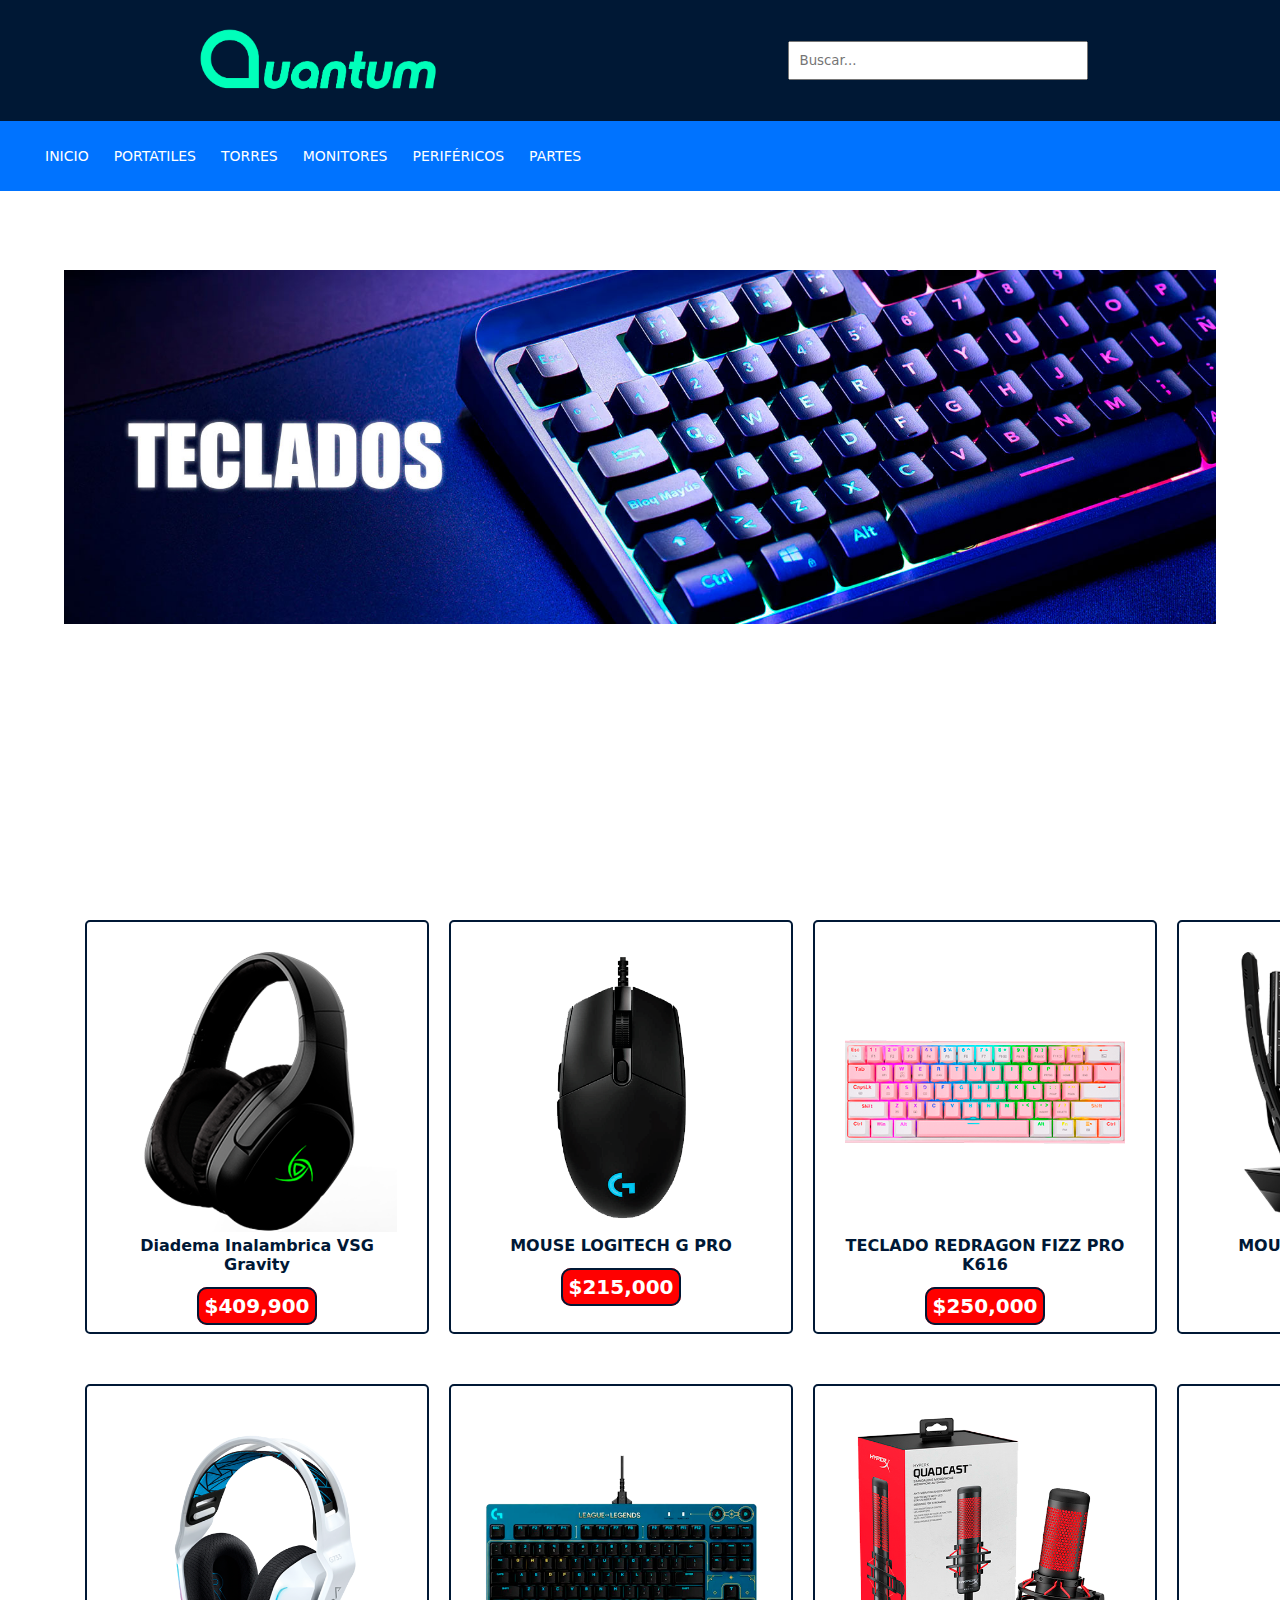
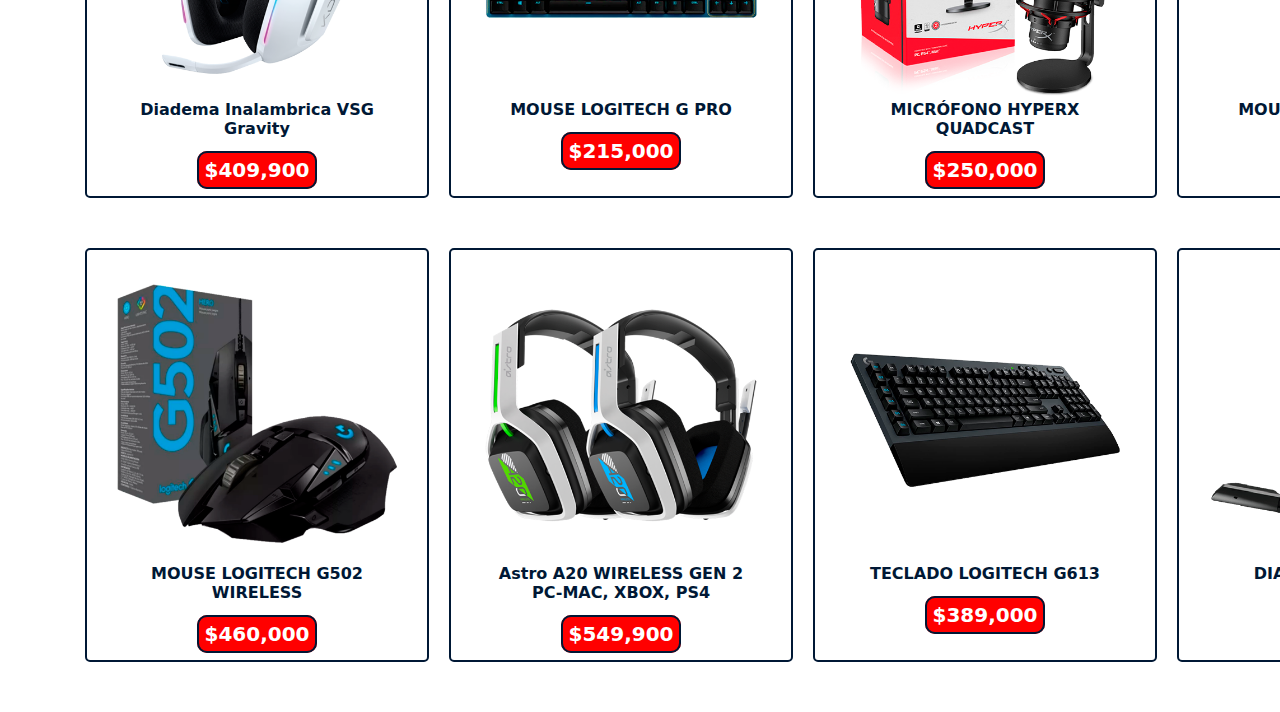
==== index.html @ 3e47e155 "v1.0.01" ====
<!DOCTYPE html>
<html lang="en">
<head>
    <meta charset="UTF-8">
    <meta http-equiv="X-UA-Compatible" content="IE=edge">
    <meta name="viewport" content="width=device-width, initial-scale=1.0">
    <link rel="shortcut icon" href="img/quantum-logo.png">
    <link rel="stylesheet" href="css/estilos.css">
    <link rel="stylesheet" href="css/slider.css">
    
    <title>Quantum</title>
</head>
<body>
    <header>
        <div class="header_sup">
             <div class="logo">
                <a href="index.html">
                    <img src="img/quantum-logo-horizontal.png" alt="">
                </a>
             </div>
             <div class="buscador">
                <input type="search" placeholder="Buscar... ">
             </div>
        </div>
        <div class="contenedor">
            <div class="menu">
                <nav>
                    <ul>
                        <li><a href="index.html">Inicio</a></li>
                        <li><a href="html/portatiles.html">Portatiles</a></li>
                        <li><a href="html/torres.html">Torres</a></li>
                        <li><a href="html/monitores.html">Monitores</a></li>
                        <li><a href="#">Periféricos</a>
                        <ul>
                            <li><a href="html/teclado.html">Teclados</a></li>
                            <li><a href="html/diademas.html">Diademas</a></li>
                            <li><a href="html/mouse.html">Mouse</a></li>
                            <li><a href="html/microfonos.html">Microfono</a></li>
                        </ul>
                        </li>
                        <li><a href="html/partes.html">Partes</a></li>
                        <li id="iniciar"><a href="html/iniciar-sesion.html">Iniciar Sesion</a></li>
                        <li id="registrarse"><a href="#">Registrarse</a></li>
                    </ul>
                </nav>
            </div>
            
    </header>


    <div class="slider">
        <ul>
            <li>
                <a href="html/teclado.html">
                    <img src="img/slide-1.jpg" >
                </a>
                
            </li>
            <li>
                <a href="html/diademas.html">
                    <img src="img/slide-2.jpg"> 
                </a>
            </li>
            <li>
                <a href="html/mouse.html">
                    <img src="img/slide-3.jpg">
                </a>
            </li>
            <li>
                <a href="#">
                    <img src="img/slide-4.jpg">
                </a>
            </li>
        </ul>
    </div>

    <section class="contenido">
        <div class="mostrador" >
            <div class="fila">
                <div class="item">
                    <div class="contenedor-foto">
                        <img src="img/producto-1.png" class="foto">
                        <p class="nombre">Diadema Inalambrica VSG Gravity</p>
                        <span class="precio">$409,900</span>
                    </div>
                </div>

                <div class="item">
                    <div class="contenedor-foto">
                        <img src="img/producto-2.png" class="foto">
                        <p class="nombre">MOUSE LOGITECH G PRO</p>
                        <span class="precio">$215,000</span>
                    </div>
                </div>

                <div class="item">
                    <div class="contenedor-foto">
                        <img src="img/producto-3.png" class="foto">
                        <p class="nombre">TECLADO REDRAGON FIZZ PRO K616</p>
                        <span class="precio">$250,000</span>
                    </div>
                </div>

                <div class="item">
                    <div class="contenedor-foto">
                        <img src="img/producto-4.png" class="foto">
                        <p class="nombre">MOUSE LOGITECH G PRO</p>
                        <span class="precio">$215,000</span>
                    </div>
                </div>
                
            </div>
            <div class="fila">
                <div class="item">
                    <div class="contenedor-foto">
                        <img src="img/producto-5.png" class="foto">
                        <p class="nombre">Diadema Inalambrica VSG Gravity</p>
                        <span class="precio">$409,900</span>
                    </div>
                </div>

                <div class="item">
                    <div class="contenedor-foto">
                        <img src="img/producto-6.png" class="foto">
                        <p class="nombre">MOUSE LOGITECH G PRO</p>
                        <span class="precio">$215,000</span>
                    </div>
                </div>

                <div class="item">
                    <div class="contenedor-foto">
                        <img src="img/producto-7.png" class="foto">
                        <p class="nombre">MICRÓFONO HYPERX QUADCAST</p>
                        <span class="precio">$250,000</span>
                    </div>
                </div>

                <div class="item">
                    <div class="contenedor-foto">
                        <img src="img/producto-8.png" class="foto">
                        <p class="nombre">MOUSE LOGITECH G PRO</p>
                        <span class="precio">$215,000</span>
                    </div>
                </div>
                
            </div>
            <div class="fila">
                <div class="item">
                    <div class="contenedor-foto">
                        <img src="img/producto-9.png" class="foto">
                        <p class="nombre">MOUSE LOGITECH G502 WIRELESS</p></p>
                        <span class="precio">$460,000</span>
                    </div>
                </div>

                <div class="item">
                    <div class="contenedor-foto">
                        <img src="img/producto-10.png" class="foto">
                        <p class="nombre">Astro A20 WIRELESS GEN 2 PC-MAC, XBOX, PS4</p></p>
                        <span class="precio">$549,900</span>
                    </div>
                </div>

                <div class="item">
                    <div class="contenedor-foto">
                        <img src="img/producto-11.png" class="foto">
                        <p class="nombre">TECLADO LOGITECH G613</p>
                        <span class="precio">$389,000</span>
                    </div>
                </div>

                <div class="item">
                    <div class="contenedor-foto">
                        <img src="img/producto-12.png" class="foto">
                        <p class="nombre">DIADEMA ASTRO A10</p>
                        <span class="precio">$269,900</span>
                    </div>
                </div>
                
            </div>
        </div>
    </section>


  
   



    
    
    
    

</body>
</html>
---- css/estilos.css ----
*{
    margin: 0;
    padding: 0;
    font-family: system-ui, -apple-system, BlinkMacSystemFont, 'Segoe UI', Roboto, Oxygen, Ubuntu, Cantarell, 'Open Sans', 'Helvetica Neue', sans-serif;
    
}
body{
    background-color: #fff;
}

header{
    width: 100%;
    position: fixed;
    top: 0;
    left: 0;
}

/* HEADER SUPERIOR */
.header_sup{
    display: flex;
    /* margin: auto; */
    align-items: center;
    justify-content: space-around;
    padding: 20px;
    background-color: #001835;
}

.logo img{
    width: 250px;
}
.buscador input{
    width: 300px;
    padding: 10px;

}

/* MENU */
.contenedor{
    width: 100%;
    height: 70px;
    background: #0073ff;
    padding: 0px 20px;
}
.menu{
    height: 100%;
    
}

nav{
    height: 100%;
}
nav > ul{
    height: 100%;
    display: flex;
    

}

nav > ul > li{
    position: relative;
    list-style: none;

}
nav>ul>li>a{
    
    text-decoration: none;
    width: 100%;
    height: 100%;
    display: flex;
    align-items: center;
    padding-left: 25px;
    color: #fff;
    text-transform: uppercase;
    font-size: 14px;
    transition: all 300ms ease;


}

nav > ul > li > a:hover{
font-size: 18px;
background-color: #001835;
}

/* SUBMENU */


nav ul li ul{
    width: 200px;
    display: flex;
    flex-direction: column; 
    background-color: #fff;
    position: absolute;
    list-style: none;
    top: 90px;
    left: -5px;
    padding: 14px 0px;
    visibility: hidden;
    opacity: 0;
    box-shadow: 0px 0px 10px 0px rgba(0, 0, 0, 0.5);

}
nav ul li:hover ul{
    visibility: visible;
    opacity: 1;
    top: 70px;
}

nav ul li ul li a{
    text-decoration: none;
    display: block;
    color: #0073ff;
    padding: 6px;
    margin-left: 14px;
    margin-top: 10px;
    font-size: 14px;
    text-transform: uppercase;
}

nav ul li ul li a:hover{
    background-color: #001835;
    color: #fff;
    transform: scale(1.1);
    padding-left: 25px;
    font-size: 16px;
}

/* LOGIN */

#iniciar{
   margin-left: 55%;
}
#registrarse{
    margin-left: 25px;
}

/* ESTILOS DE PRODUCTOS */

.contenido{
    /* max-width: 2100px; */
    width: 100%;
    /* margin: 40px auto; */
    /* display: flex; */
}
.mostrador{
    /* margin-top: 90px; */
    width: 100%;
}

.mostrador .fila{
    display: flex;
    justify-content: space-between;
    margin-bottom: 40px;
    margin: 50px 75px;
    
}

.mostrador .fila .item{
    border: solid 2px #001835;
    width: 300px;
    padding: 30px;
    height: 350px;
    text-align: center;
    margin: 0 10px;
    cursor: pointer;
    border-radius: 5px;

}



.mostrador .fila .item:hover{
    transition: 0.5s;
    width: 370px;
    height: 420px;
    background-color: #004aa56b;

} 

.mostrador.fila .item img{
    width: 100%;
    justify-content: center;
}

.foto{
    width: 280px;
}

.foto:hover{
    width: 350px;
}

.nombre{
    color:#001835;
    font-weight: bold;
    margin-bottom: 20px;
}

.precio{
    background-color: red;
    padding: 5px;
    border: solid 2px #001835;
    border-radius: 10px;
    color: #fff;
    font-weight: bold;
    font-size: 20px;
}
---- css/slider.css ----
.slider{
    width: 90%;
    height: 600px;
    overflow: hidden;
    margin-left: 5%;
    margin-right: 5%;
    padding-top: 270px;
}
.slider ul{
    display: flex;
    animation: cambio 20s infinite alternate linear;
    width: 400%;
}
.slider li{
    width: 100%;
    list-style: none;
}
.slider img{
    width: 100%;
    height: 100%;
}
@keyframes cambio{
    0%{margin-left: 0;}
    20%{margin-left: 0;}
    
    25%{margin-left: -100%;}
    45%{margin-left: -100%;}
    
    50%{margin-left: -200%;}
    70%{margin-left: -200%;}
    
    75%{margin-left: -300%;}
    100%{margin-left: -300%;}
}
@media only screen and (min-width:320px) and (max-width:768px){
.slider, .slider ul, .slider img{
    height: 100vh;
}
}
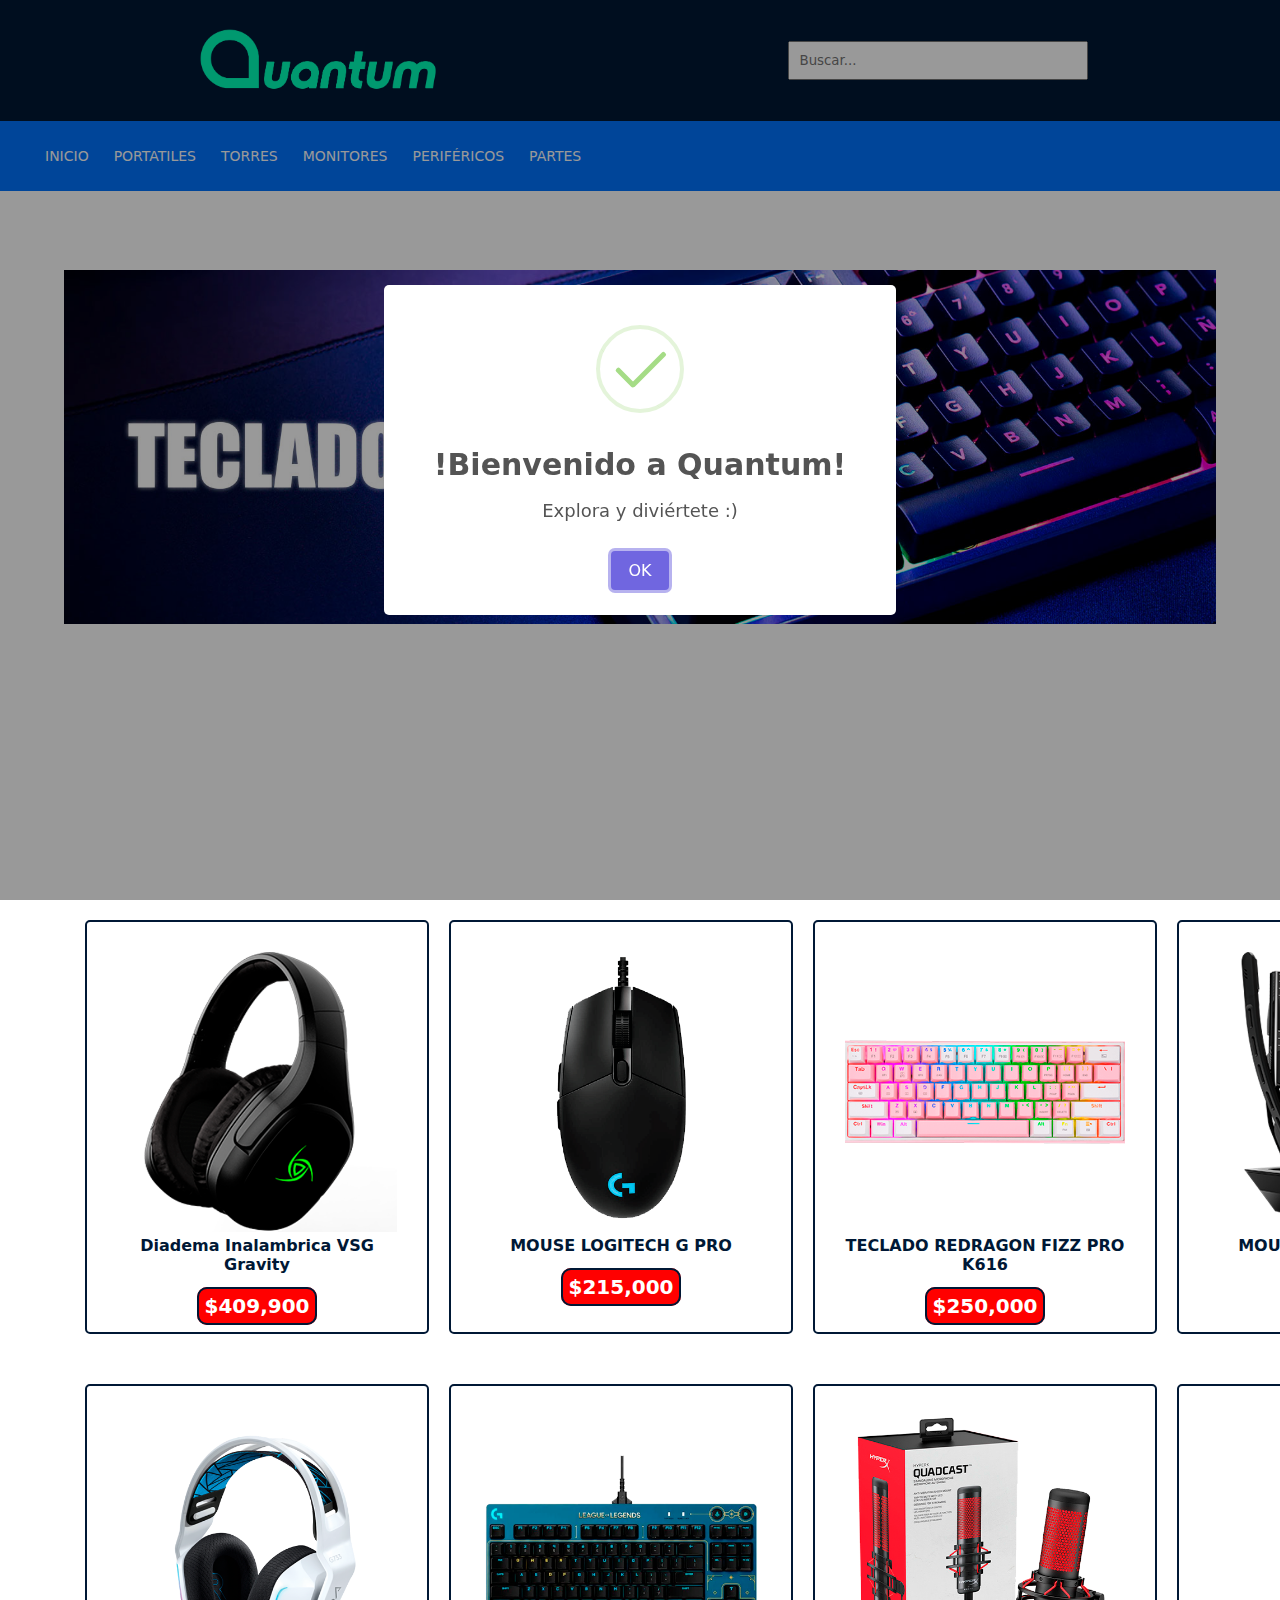
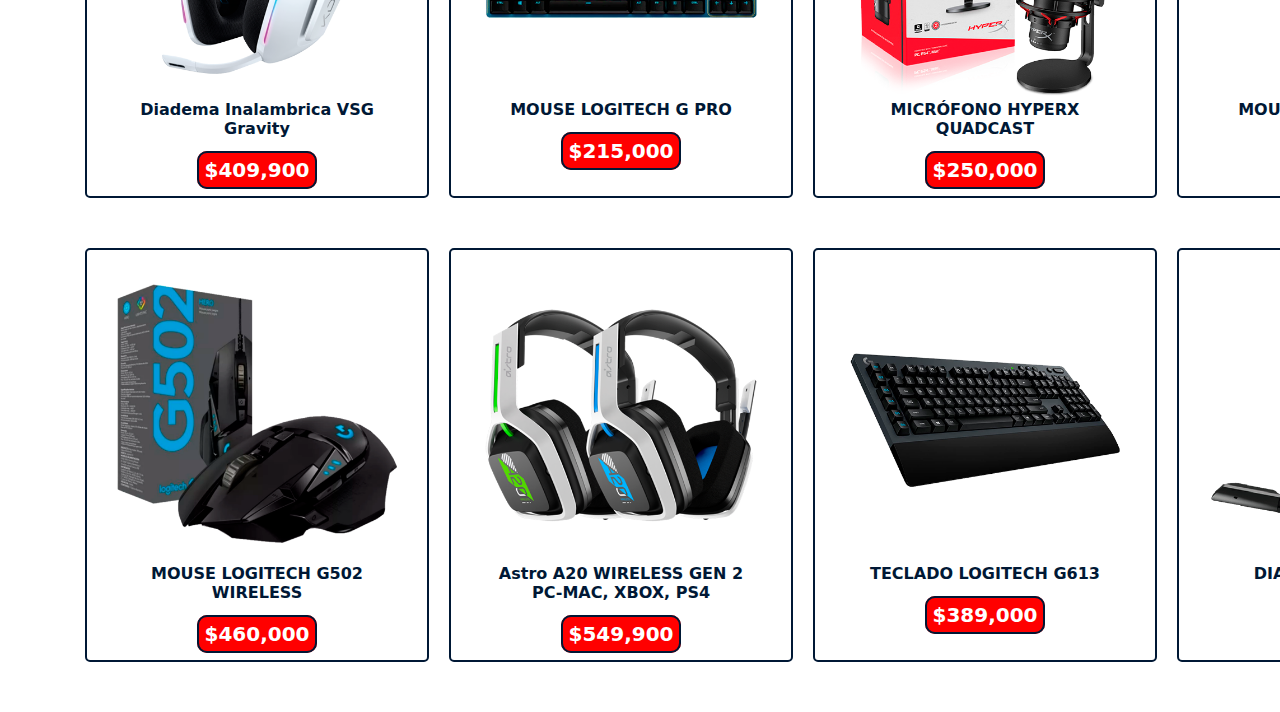
==== commit 8f2c9db8: "Colaboracion de Fredy en varios archivos" ====
--- a/index.html
+++ b/index.html
@@ -10,7 +10,7 @@
     
     <title>Quantum</title>
 </head>
-<body>
+<body onload="cargaP()">
     <header>
         <div class="header_sup">
              <div class="logo">
@@ -187,10 +187,10 @@
 
 
 
+    <script src="https://code.jquery.com/jquery-3.6.2.js" integrity="sha256-pkn2CUZmheSeyssYw3vMp1+xyub4m+e+QK4sQskvuo4=" crossorigin="anonymous"></script>
     
-    
-    
-    
+    <script src="js/sweetalert2.all.min.js"></script>
+    <script  src="js/inicio-sesion.js"></script>    
 
 </body>
 </html>